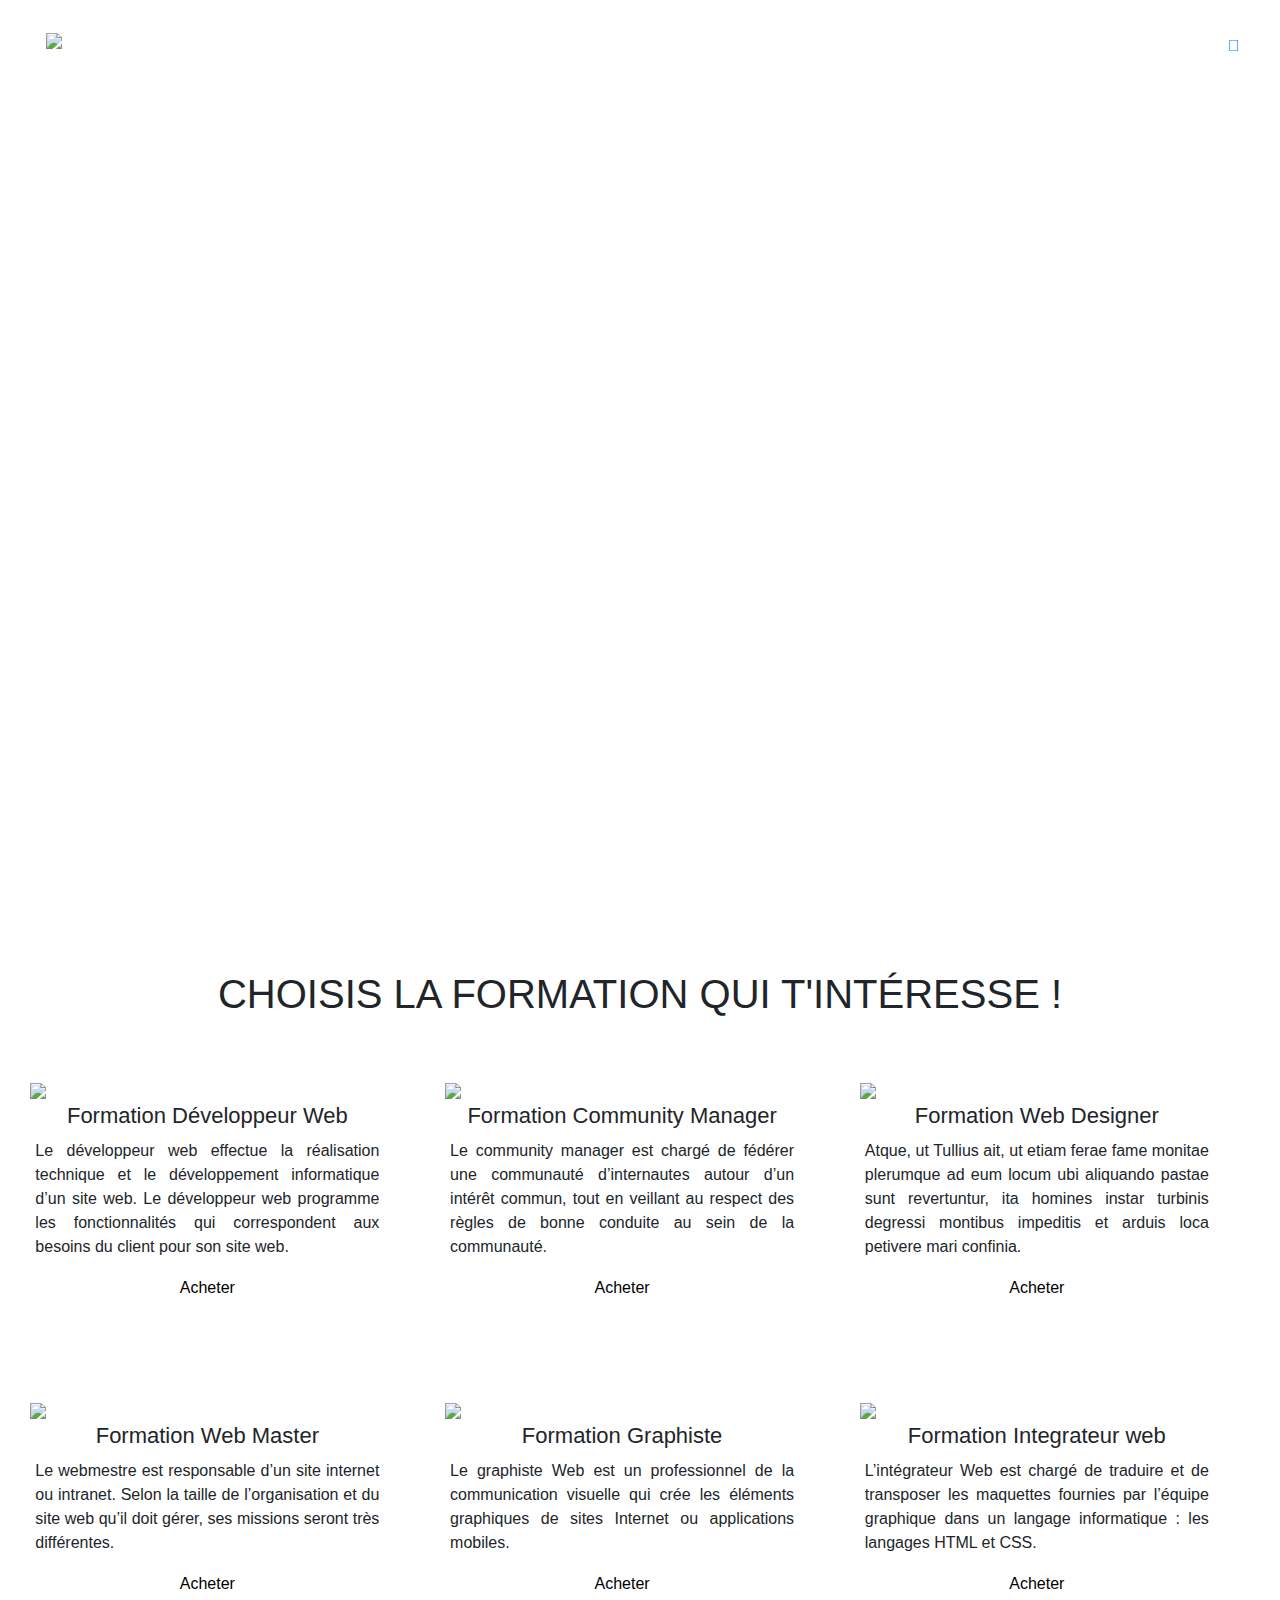
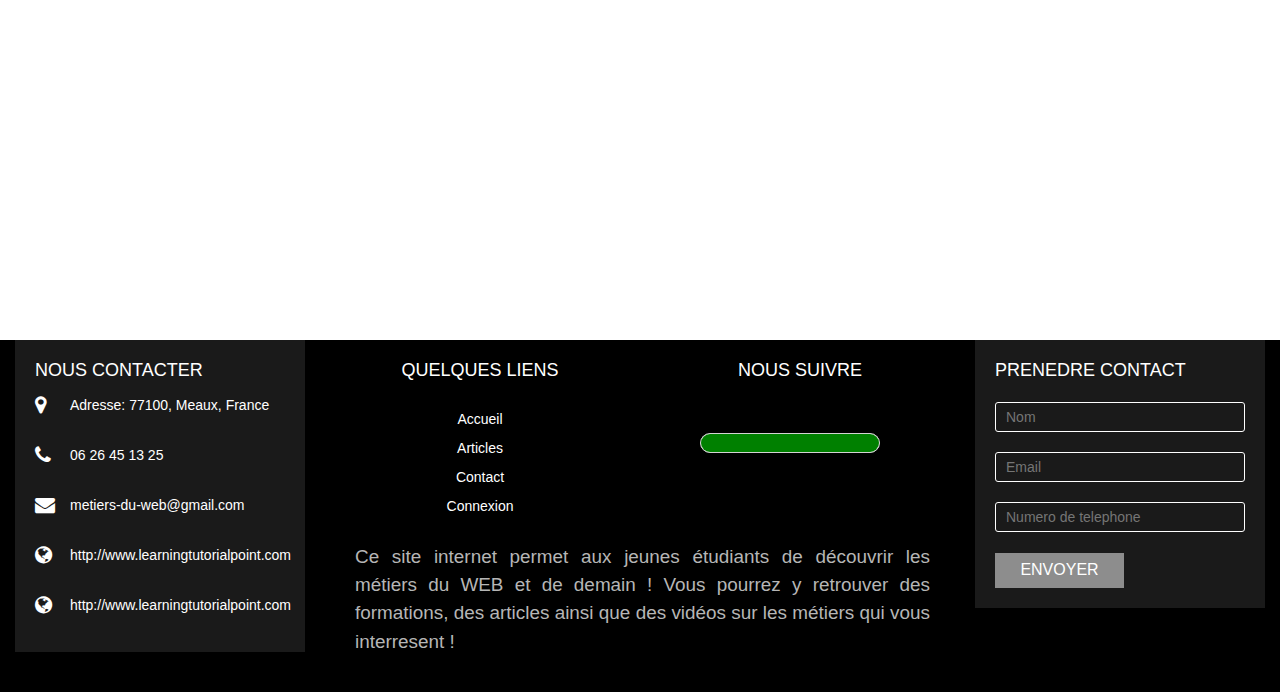
==== index.html @ f85c5492 "first commit" ====
<!DOCTYPE html>
<html lang="fr">
<head>
      <meta charset="UTF-8">
      <meta name="viewport" content="width=device-width, initial-scale=1.0">
      <meta http-equiv="X-UA-Compatible" content="ie=edge">
      <meta name="author" lang="fr" content="Naoufel MAÂZOUZI">
      <title>Les métiers du WEB : découvrez les métiers de demain avec Webeo !</title>
      <meta name="description" content="Bienvenue sur le site qui vous aidera à choisir votre métier du web ! Retrouvez-y formations, articles et vidéos sur les métiers du WEB qui vous intéressent !">
      <meta name="keywords" lang="fr" content="metiers, web, formations, Webeo, developpeur, graphiste, integrateur, designer">
      <link rel="icon" type="image/png" href="img/logo.png">
      <link rel="stylesheet" href="https://stackpath.bootstrapcdn.com/bootstrap/4.3.1/css/bootstrap.min.css" integrity="sha384-ggOyR0iXCbMQv3Xipma34MD+dH/1fQ784/j6cY/iJTQUOhcWr7x9JvoRxT2MZw1T" crossorigin="anonymous">
      <link rel="stylesheet" href="css/style.css">
      <link rel="stylesheet" href="https://maxcdn.bootstrapcdn.com/font-awesome/4.7.0/css/font-awesome.min.css">
      <link rel="stylesheet" href="https://stackpath.bootstrapcdn.com/bootstrap/4.3.1/css/bootstrap.min.css">
      <link rel="stylesheet" href="https://use.fontawesome.com/releases/v5.7.2/css/all.css" integrity="sha384-fnmOCqbTlWIlj8LyTjo7mOUStjsKC4pOpQbqyi7RrhN7udi9RwhKkMHpvLbHG9Sr" crossorigin="anonymous">
      <script src="https://code.jquery.com/jquery-3.3.1.js"></script>
</head>
<body>
      <div class="wrapper">
            <header class="header1">

                  <nav>

                        <div class="icone-menu">
                              <i class="fa fa-bars fa-2x"></i>
                        </div>

                        <div class="logo">
                      
                        	<a href="index.html"><img src="img/logo.png" style="width: 10%;" class="img-responsive"></a>
                        </div>

                        <div class="menu">
                              <ul>
                                    <li><a href="index.html">Accueil</a></li>
                                    <li><a href="page/blog.html">Articles</a></li>
                                    <li><a href="page/contact.html">Contact</a></li>
                                    <li><a href="page/connexion.html">Connexion</a></li>
                                    <a href="page/panier.html" <i class="fas fa-shopping-bag"></i></a>
                              </ul>
                        </div>
                  </nav>
            </header>
      </div>

      <script type="text/javascript">

      // Menu-toggle button

      $(document).ready(function() {
            $(".icone-menu").on("click", function() {
                  $("nav ul").toggleClass("showing");
            });
      });

      // Scrolling Effect

      $(window).on("scroll", function() {
            if($(window).scrollTop()) {
                  $('nav').addClass('black');
            }

            else {
                  $('nav').removeClass('black');
            }
      })
		</script>

<section class="full-page">
      <section class="top">
            <div class="contenu">
                  <h1>Choisis la formation qui t'intéresse !</h1>
            </div>
            <article class="col-4 post">
                  <div class="picture">
                        <img src="img/dev.jpg">
                  </div>
                  <h3>Formation Développeur Web</h3>
                  <p>Le développeur web effectue la réalisation technique et le développement informatique d’un site web. Le développeur web programme les fonctionnalités qui correspondent aux besoins du client pour son site web.</p>
                  <a class="acheter" href="page/panier.html"><center>Acheter</center></a>
            </article>
            <article class="col-4 post">
                  <div class="picture">
                        <img src="img/cm.jpg">
                  </div>
                  <h3>Formation Community Manager</h3>
                  <p>Le community manager est chargé de fédérer une communauté d’internautes autour d’un intérêt commun, tout en veillant au respect des règles de bonne conduite au sein de la communauté.</p>
                  <a href="page/panier.html"><center>Acheter</center></a>
            </article>
            <article class="col-4 post">
                  <div class="picture">
                        <img src="img/design.jpg">
                  </div>
                  <h3>Formation Web Designer</h3>
                  <p>Atque, ut Tullius ait, ut etiam ferae fame monitae plerumque ad eum locum ubi aliquando pastae sunt revertuntur, ita homines instar turbinis degressi montibus impeditis et arduis loca petivere mari confinia.</p>
                  <a class="acheter" href="page/panier.html"><center>Acheter</center></a>
            </article>
            <article class="col-4 post">
                  <div class="picture">
                        <img src="img/Web-Master.jpg">
                  </div>
                  <h3>Formation Web Master</h3>
                  <p>Le webmestre est responsable d’un site internet ou intranet. Selon la taille de l’organisation et du site web qu’il doit gérer, ses missions seront très différentes.</p>
                  <a class="acheter" href="page/panier.html"><center>Acheter</center></a>
            </article>
            <article class="col-4 post">
                  <div class="picture">
                        <img src="img/graphiste.jpg">
                  </div>
                  <h3>Formation Graphiste</h3>
                  <p>Le graphiste Web est un professionnel de la communication visuelle qui crée les éléments graphiques de sites Internet ou applications mobiles.</p>
                  <a href="page/panier.html"><center>Acheter</center></a>
            </article>
            <article class="col-4 post">
                  <div class="picture">
                        <img src="img/integrateur.jpg">
                  </div>
                  <h3>Formation Integrateur web</h3>
                  <p>L’intégrateur Web est chargé de traduire et de transposer les maquettes fournies par l’équipe graphique dans un langage informatique : les langages HTML et CSS.</p>
                  <a href="page/panier.html"><center>Acheter</center></a>
            </article>
      </section>
</section>

<div class="footer-wrapper">
  <div class="top-img"></div>
  <div class="container-fluid">
    

    <div class="footer-mid-part">
      <div class="row">
        <div class="col-lg-3 col-md-6 col-sm-12">
          <div class="footer-section-one">
            <div class="footer-heading"><h2>Nous contacter</h2></div>
 <div class="footer-contact-box">
            <div class="footer-contact-icon"><i class="fa fa-map-marker"></i></div>
            <div class="footer-contact-text">
              <p>Adresse: 77100, Meaux, France</p>
            </div>
            <div class="clr"></div>
          </div>

           <div class="footer-contact-box">
            <div class="footer-contact-icon"><i class="fa fa-phone"></i></div>
            <div class="footer-contact-text">
              <p><a href="tel:+012-3456-789">06 26 45 13 25</a></p>
            </div>
            <div class="clr"></div>
          </div>

           

           <div class="footer-contact-box">
            <div class="footer-contact-icon"><i class="fa fa-envelope"></i></div>
            <div class="footer-contact-text">
              <p><a href="mailto:info@learningtutorialpoingt.com">metiers-du-web@gmail.com</a></p>
            </div>
            <div class="clr"></div>
          </div>

           <div class="footer-contact-box">
            <div class="footer-contact-icon"><i class="fa fa-globe"></i></div>
            <div class="footer-contact-text">
               <p><a href="http://www.learningtutorialpoint.com">http://www.learningtutorialpoint.com</a></p>
            </div>
            <div class="clr"></div>
          </div>

          <div class="footer-contact-box">
            <div class="footer-contact-icon"><i class="fa fa-globe"></i></div>
            <div class="footer-contact-text">
               <p><a href="http://www.learningtutorialpoint.com">http://www.learningtutorialpoint.com</a></p>
            </div>
            <div class="clr"></div>
          </div>


          </div>

        </div>
        <div class="col-lg-3 col-md-6 col-sm-12">
          <div class="footer-section-two">
            <div class="footer-heading"><h2>Quelques liens</h2></div>
            <div class="footer-link">
              <ul>
                <li><a href="index.html">Accueil</a></li>
                <li><a href="page/blog.html">Articles</a></li>
                <li><a href="page/contact.html">Contact</a></li>
                <li><a href="page/connexion.html">Connexion</a></li>
              </ul>
              <p class="pitch">Ce site internet permet aux jeunes étudiants de découvrir les métiers du WEB et de demain ! Vous pourrez y retrouver des formations, des articles ainsi que des vidéos sur les métiers qui vous interresent !</p>
            </div>
          </div>
        </div>
        <div class="col-lg-3 col-md-6 col-sm-12">
          <div class="footer-section-two">
            <div class="footer-heading"><h2>Nous suivre</h2></div>
             <div class="footer-link-icons">
              <a href="https://twitter.com/" class="twitter" target="blank"><i class="fab fa-twitter fa-lg white-text  mr-3 fa-2x"></i></a>
              <a href="https://fr-fr.facebook.com/" class="facebook" target="blank"><i class="fab fa-facebook-f fa-lg white-text mr-3 fa-2x"></i></a>
              <a href="https://www.instagram.com/?hl=fr" class="instagram" target="blank"><i class="fab fa-instagram fa-lg white-text  mr-3 fa-2x"></i></a>
              <a href="https://www.google.fr/" class="google" target="blank"><i class="fab fa-google fa-lg white-text  mr-3 fa-2x"></i></a>
              <a href="https://www.linkedin.com/" class="linkedin" target="blank"><i class="fab fa-linkedin-in fa-lg white-text  mr-3 fa-2x"></i></a>
              <section>
              <div class="loader">
                <a href="page/loader.html"><div class="loader-active"></div></a>
              </div>
    		  </section>
            </div>
          </div>
        </div>
        <div class="col-lg-3 col-md-6 col-sm-12">
          <div class="footer-section-three">
            <div class="footer-heading"><h2>Prenedre contact</h2></div>
             <div class="footer-form">
               <form method="post" action="#">
                 <div class="footer-form-box">
                   <input type="text" class="footer-form-style" placeholder="Nom">
                 </div>
                 <div class="footer-form-box">
                   <input type="text" class="footer-form-style" placeholder="Email">
                 </div>
                 <div class="footer-form-box">
                   <input type="text" class="footer-form-style" placeholder="Numero de telephone">
                 </div>
                 <div class="footer-form-box">
                   <input type="submit" class="footer-form-submit-style" value="ENVOYER" ">
                 </div>
               </form>
             </div>
          </div>
        </div>
      </div>
    </div>
  </div>
</div>


<script src="https://code.jquery.com/jquery-3.3.1.slim.min.js" integrity="sha384-q8i/X+965DzO0rT7abK41JStQIAqVgRVzpbzo5smXKp4YfRvH+8abtTE1Pi6jizo" crossorigin="anonymous"></script>
<script src="https://cdnjs.cloudflare.com/ajax/libs/popper.js/1.14.7/umd/popper.min.js" integrity="sha384-UO2eT0CpHqdSJQ6hJty5KVphtPhzWj9WO1clHTMGa3JDZwrnQq4sF86dIHNDz0W1" crossorigin="anonymous"></script>
<script src="https://stackpath.bootstrapcdn.com/bootstrap/4.3.1/js/bootstrap.min.js" integrity="sha384-JjSmVgyd0p3pXB1rRibZUAYoIIy6OrQ6VrjIEaFf/nJGzIxFDsf4x0xIM+B07jRM" crossorigin="anonymous"></script>


</body>
<script src="https://maxcdn.bootstrapcdn.com/bootstrap/3.3.7/js/bootstrap.min.js" integrity="sha384-Tc5IQib027qvyjSMfHjOMaLkfuWVxZxUPnCJA7l2mCWNIpG9mGCD8wGNIcPD7Txa" crossorigin="anonymous"></script>
</html>
---- css/style.css ----
html,
body {
  margin: 0;
  padding: 0;
  width: 100%;
}

body {
  font-family: "Helvetica Neue", sans-serif;
  font-weight: lighter;
}

img[src="https://cdn.000webhost.com/000webhost/logo/footer-powered-by-000webhost-white2.png"] {
  display: none;
}

.body2 {
  margin: 0;
  padding: 0;
  background-image: linear-gradient(to right bottom, #b83fd5, #8969e9, #5a83ec, #4194e2, #51a0d1);
  background-size: cover;
  background-repeat: no-repeat;
  height: 100%;
  font-family: "Numans", sans-serif;
}

#login .container #login-row #login-column #login-box {
  margin-top: 120px;
  max-width: 300%;
  height: 300%;
  border: 1px solid #9c9c9c;
  background-color: #eaeaea;
}
#login .container #login-row #login-column #login-box #login-form {
  padding: 20px;
}
#login .container #login-row #login-column #login-box #login-form #register-link {
  margin-top: -85px;
}

.header1 {
  width: 100%;
  height: 100vh;
  background: url(../img/metiers5.jpg) no-repeat 50% 50%;
  background-size: cover;
}

.header-developpeur {
  width: 100%;
  height: 100vh;
  background: url(../img/developpeur2.jpg) no-repeat 50% 50%;
  background-size: cover;
}

.header2 {
  width: 100%;
  height: 40vh;
  background-size: cover;
}

.contenu {
  width: 94%;
  margin: 4em auto;
  font-size: 10px;
  line-height: 30px;
  text-align: justify;
}

.logo {
  position: fixed;
  float: left;
  margin: 10px 46px;
}

nav {
  position: fixed;
  width: 100%;
  line-height: 60px;
  z-index: 99999;
}

nav ul {
  line-height: 60px;
  list-style: none;
  background: rgba(0, 0, 0, 0);
  overflow: hidden;
  color: #fff;
  padding: 0;
  text-align: right;
  margin: 0;
  padding-right: 40px;
  transition: 1s;
}

nav.black ul {
  background: #000;
}

nav ul li {
  display: inline-block;
  padding: 16px 40px;
}

nav ul li a {
  text-decoration: none;
  color: #fff;
  font-size: 16px;
}

nav ul li a:hover {
  text-decoration: none;
  color: #fff;
  font-size: 16px;
}

.icone-menu {
  line-height: 60px;
  width: 100%;
  background: #000;
  text-align: right;
  box-sizing: border-box;
  padding: 15px 24px;
  cursor: pointer;
  color: #fff;
  display: none;
}

@media (max-width: 786px) {
  .logo {
    position: fixed;
    top: 0;
    margin-top: 16px;
  }

  nav ul {
    max-height: 0px;
    background: #000;
  }

  nav.black ul {
    background: #000;
  }

  .showing {
    max-height: 34em;
  }

  nav ul li {
    box-sizing: border-box;
    width: 100%;
    padding: 24px;
    text-align: center;
  }

  .icone-menu {
    display: block;
  }
}

.top {
  width: 100%;
  max-width: 1800px;
  height: 1000px;
  display: block;
  margin: 0 auto;
  background: white;
}

section.top article {
  height: 300px;
  float: left;
  border-radius: 4px;
  overflow: hidden;
  transition: 0.4s ease;
}

section.top article:hover {
  background: #f4f5f5;
  box-shadow: 0 1px 5px #000000;
  transition: 0.4s ease;
}

section.top article {
  width: 30%;
  height: 300px;
  margin-top: 20px;
  background: #0000;
  float: left;
}

section.full-page {
  width: 100%;
  height: 100%;
  display: block;
  background: grey;
}

section.full-page2 {
  width: 100%;
  height: 100%;
  display: block;
  background: white;
}

.col-4 {
  width: 30%;
  margin: 0 1.2%;
  display: table;
  border-radius: 2px;
}

div.picture img {
  width: 100%;
}

article.post h3,
article.post p {
  padding: 1px 5px;
  text-align: justify;
}

article.post a {
  text-decoration: none;
  color: black;
}

@media screen and (max-width: 769px) {
  .col-4 {
    width: 94%;
  }
}

article.post h3 {
  font-size: 22px;
  text-align: center;
}

h1 {
  text-align: center;
}

.noir {
  background: black;
}

.contenu-article {
  margin-right: 2%;
  margin-left: 2%;
  text-align: justify;
  font-family: "Lato";
  font-size: 2.8vh;
}

.panier-article {
  position: relative;
  left: 10%;
  padding-top: 10%;
}

.panier-quantite {
  position: relative;
  left: 60%;
  display: inline;
}

.panier-prix {
  position: relative;
  left: 90%;
}

#panier {
  overflow: auto;
  text-align: center;
}
#panier-article {
  float: left;
  padding-left: 7%;
}
#panier-quantite {
  float: right;
  padding-right: 7%;
}
#panier-prix {
  display: inline;
}

#hr-panier {
  border: 0;
  height: 1px;
  background: #333;
  background-image: linear-gradient(to right, #ddd, #333, #ddd);
}

#panier h2 {
  font-size: 180%;
  font-family: "Lato";
  color: #595959;
}

article h1 {
  font-size: 250%;
  font-family: "Lato";
}

#contenu-panier img {
  position: relative;
  padding-left: 4.2%;
}

#contenu-panier p {
  float: right;
  padding-right: 6.5%;
  font-size: 150%;
  font-weight: bold;
}

.plus-minus-input {
  position: relative;
  padding-left: 41.5%;
}

.plus-minus-input .input-group-field {
  text-align: center;
  margin-left: 0.5rem;
  margin-right: 0.5rem;
  padding: 1rem;
}

.plus-minus-input .input-group-field::-webkit-inner-spin-button,
.plus-minus-input .input-group-field ::-webkit-outer-spin-button {
  -webkit-appearance: none;
  appearance: none;
}

.plus-minus-input .input-group-button .circle {
  border-radius: 50%;
  padding: 0.5em 0.8em;
}

.info-moi {
  position: relative;
  padding-top: 10%;
}
.location {
  position: relative;
  padding-top: 5%;
}

.texte-info {
  margin-right: 2%;
  margin-left: 2%;
  padding-top: 4%;
  text-align: justify;
  font-family: "Lato";
  font-size: 2.8vh;
}

.me-contacter {
  padding-top: 6%;
}

div iframe {
  position: relative;
  padding-top: 5%;
}

* {
  margin: 0px;
  padding: 0px;
  box-sizing: border-box;
}
body {
  font-family: "Lato";
}
.clr {
  clear: both;
}
.footer-wrapper {
  width: 100%;
  height: auto;
  min-height: 250px;
  margin: auto;
  background-image: url(footer-bg.jpg);
  background-position: center;
  background-repeat: no-repeat;
  background-attachment: fixed;
  background-size: cover;
  overflow: hidden;
  position: relative;
  padding-top: 0px;
  background: black;
}
.footer-social-icons {
  width: 100%;
  height: auto;
  margin: auto;
  margin-bottom: 40px;
}
.footer-social-icons ul {
  margin: 0px;
  padding: 0px;
  text-align: center;
}
.footer-social-icons ul li {
  display: inline-block;
  margin-right: 2px;
  width: 36px;
  height: 36px;
  text-align: center;
}
.footer-social-icons ul li a {
  color: #fff;
  display: block;
  font-size: 22px;
  text-shadow: 0px 0px 5px rgba(0, 0, 0, 0.75);
}
.footer-social-icons ul li a i {
  line-height: 36px;
}
.footer-social-icons ul li:nth-child(1) {
  background: #3b5998;
}
.footer-social-icons ul li:nth-child(2) {
  background: #1da1f2;
}
.footer-social-icons ul li:nth-child(3) {
  background: #25d366;
}
.footer-social-icons ul li:nth-child(4) {
  background: #c32aa3;
}
.footer-social-icons ul li:nth-child(5) {
  background: #007bb5;
}
.footer-social-icons ul li:nth-child(6) {
  background: #ff0000;
}
.footer-social-icons ul li:nth-child(7) {
  background: #db4437;
}
.footer-social-icons ul li:nth-child(8) {
  background: #00aff0;
}
.footer-social-icons ul li:nth-child(9) {
  background: #09b83e;
}
.footer-social-icons ul li:nth-child(10) {
  background: #bd081c;
}
.footer-mid-part {
  width: 100%;
  height: auto;
  margin: auto;
}
.footer-section-one {
  width: 100%;
  height: auto;
  margin: auto;
  padding: 20px 20px;
  background: rgba(255, 255, 255, 0.1);
}
.footer-section-two {
  width: 100%;
  height: auto;
  margin: auto;
  padding: 20px 20px;
}
.footer-section-three {
  width: 100%;
  height: auto;
  margin: auto;
  padding: 20px 20px;
  background: rgba(255, 255, 255, 0.1);
}
.footer-heading {
  width: 100%;
  height: auto;
  margin: auto;
}
.footer-heading h2 {
  font-size: 18px;
  text-align: left;
  color: #fff;
  text-transform: uppercase;
  margin: 0px;
}
.footer-contact-box {
  width: 100%;
  height: auto;
  margin: auto;
  margin-top: 13px;
}
.footer-contact-icon {
  width: 25px;
  height: 25px;
  float: left;
}
.footer-contact-icon i {
  color: #fff;
  font-size: 20px;
}
.footer-contact-text {
  width: 85%;
  height: auto;
  float: left;
  margin-left: 10px;
}
.footer-contact-text p {
  font-size: 14px;
  text-align: left;
  color: #fff;
  cursor: pointer;
}
.footer-contact-text p a {
  font-size: 14px;
  text-align: left;
  color: #fff;
  text-decoration: none;
}
.footer-contact-text p:hover {
  color: #13c9e1;
}
.footer-contact-box:hover .footer-contact-icon i {
  color: #13c9e1;
}
.footer-contact-box:hover .footer-contact-text p a {
  color: #13c9e1;
}
.footer-link {
  width: 100%;
  height: auto;
  margin: auto;
  margin-top: 20px;
}
.footer-link ul {
  margin: 0px;
  padding: 0px;
}
.footer-link ul li {
  list-style-type: none;
  text-align: center;
  padding-top: 5px;
}
.footer-link ul li a {
  font-size: 14px;
  color: #fff;
  text-decoration: none;
  text-transform: capitalize;
}
.footer-link ul li a:hover {
  color: #13c9e1;
}
.footer-link-icons {
  margin-top: 10%;
  margin-left: 10%;
}

.footer-section-two .footer-heading h2 {
  text-align: center;
}
.footer-form {
  width: 100%;
  height: auto;
  margin: auto;
  margin-top: 20px;
}
.footer-form-box {
  width: 100%;
  height: auto;
  margin: auto;
  margin-top: 20px;
}
.footer-form-style {
  width: 100%;
  height: 40px;
  border-left: none;
  border-top: none;
  border-right: none;
  border-bottom: 1px solid rgba(255, 255, 255, 0.1);
  background: transparent;
  font-size: 14px;
  text-align: left;
  padding: 0px 10px;
  color: #fff;
}
.footer-form-submit-style {
  width: 129px;
  height: 35px;
  font-size: 16px;
  text-align: center;
  color: #fff;
  text-transform: uppercase;
  background: rgba(255, 255, 255, 0.5);
  border: none;
  margin-top: 1px;
}
.footer-form-submit-style:active {
  background: #13c9e1;
}
.footer-bottom {
  width: 100%;
  height: auto;
  margin: auto;
  margin-top: 10px;
  margin-bottom: 10px;
}
.footer-bottom {
  font-size: 14px;
  text-align: center;
  color: #fff;
}
.top-img {
  position: absolute;
  background: url(top-divder.png);
  top: -20px;
  left: 0px;
  width: 100%;
  height: 55px;
}
h1 {
  font-size: 60px;
  text-align: center;
  text-transform: uppercase;
  padding-top: 30px;
}
h1 span {
  color: #f00;
}
/*RESPONSIVE CODE*/
@media only screen and (max-width: 1199px) {
  .footer-wrapper {
    position: relative;
    background-attachment: scroll;
  }
  h1 {
    font-size: 4vw !important;
    padding-top: 10px;
    padding-bottom: 10px;
  }
  .footer-section-one {
    padding: 12px;
  }
  .footer-social-icons ul li {
    margin-bottom: 5px;
  }
}

.twitter {
  width: 220px;
  text-decoration: none;
}

.col-lg-3 col-md-6 col-sm-12 section {
  width: 20%;
  margin: 50 auto;
}

.loader {
  width: 80%;
  height: 20px;
  background: white;
  border-radius: 10px;
  border: 1px solid lightgrey;
  overflow: hidden;
}

.loader-active {
  width: 100%;
  height: 100%;
  background: green;
  animation-name: loader;
  animation-duration: 4s;
  animation-iteration-count: infinite; /*1, 2, more or infinite */
  animation-timing-function: linear; /* ease, ease-in, ease-in-out, linear, cubic-bezier(x1, y1, x2, y2) */
  /*
   animation-delay: 2s;
  */
}

@keyframes loader {
  0% {
    background-color: #1b80cd;
    width: 0%;
  }
  50% {
    background-color: #a23daf;
    width: 50%;
  }
  100% {
    background-color: #ff0000;
    width: 100%;
  }
}

.lds-facebook {
  display: inline-block;
  position: relative;
  width: 64px;
  height: 64px;
}
.lds-facebook div {
  display: inline-block;
  position: absolute;
  left: 6px;
  width: 13px;
  background: #fff;
  animation: lds-facebook 1.2s cubic-bezier(0, 0.5, 0.5, 1) infinite;
}
.lds-facebook div:nth-child(1) {
  left: 6px;
  animation-delay: -0.24s;
}
.lds-facebook div:nth-child(2) {
  left: 26px;
  animation-delay: -0.12s;
}
.lds-facebook div:nth-child(3) {
  left: 45px;
  animation-delay: 0;
}
@keyframes lds-facebook {
  0% {
    top: 6px;
    height: 51px;
  }
  50%,
  100% {
    top: 19px;
    height: 26px;
  }
}

.titre-connexion {
  font-size: 6vw;
  text-align: center;
  margin-bottom: -21px;
  display: block;
}

.titre-connexion span {
  font-size: 2vw;
  text-align: center;
  display: block;
  margin-bottom: 25px;
}
.login {
  width: 20%;
  text-align: center;
  background: #fff;
  height: 300px;
  padding: 10px;
  margin: 50px auto;
}

.login2 {
  width: 20%;
  text-align: center;
  background: #fff;
  height: 350px;
  padding: 10px;
  margin: 50px auto;
}

.div-utilisateur {
  color: #888888;
  text-align: left;
  font-size: 19px;
  margin-top: 15px;
}
.giris {
  width: 100%;
  height: 40px;
  margin-top: 10px;
  border: none;
  background: #e5e5e5;
  outline: none;
  padding: 0 10px;
}
.butonlogin {
  width: 100%;
  margin-top: 10px;
  height: 40px;
  font-weight: bold;
  background: #2196f3;
  border: none;
  color: #fff;
  transition: all 250ms;
}
.butonlogin:hover {
  background: #1e88e5;
}

.pas-encore-inscrit {
  position: relative;
  padding-top: 10px;
}

.section-connexion {
  height: 90vh;
}

.hr-connexion {
  border: 1px solid #ccc;
}

/* FORMULAIRE DE CONTACT*/

.formulaire {
  margin-top: 1%;
  margin-left: 5%;
  width: 50%;
}

input[type="text"] {
  border-radius: 3px;
  border: 0.3px solid;
  height: 30px;
}

#nom1 {
  position: relative;
  margin-left: 10%;
  padding-top: 10%;
}

#prenom1 {
  position: relative;
  margin-left: 10%;
}

#email1 {
  position: relative;
  margin-left: 10%;
}

#telephone1 {
  position: relative;
  margin-left: 10%;
}

.textarea {
  margin-left: 55%;
  margin-top: -12.7%;
  width: 30%;
}

.hr-contact {
  border-left: 1px solid black;
  height: 205px;
  position: absolute;
  left: 50.8%;
  top: 228%;
}

.pitch {
  color: #b6b6b6;
  font-size: 2.1vh;
  position: relative;
  padding-top: 10%;
  width: 230%;
  text-align: justify;
}

.bouton-paiement a {
  position: relative;
  margin-top: -10%;
  margin-left: 72%;
  width: 25%;
}

.btn-success {
  position: relative;
  margin-left: 40%;
  margin-top: 3%;
  margin-bottom: 10%;
}

.infos {
  position: relative;
  margin-top: -21%;
}
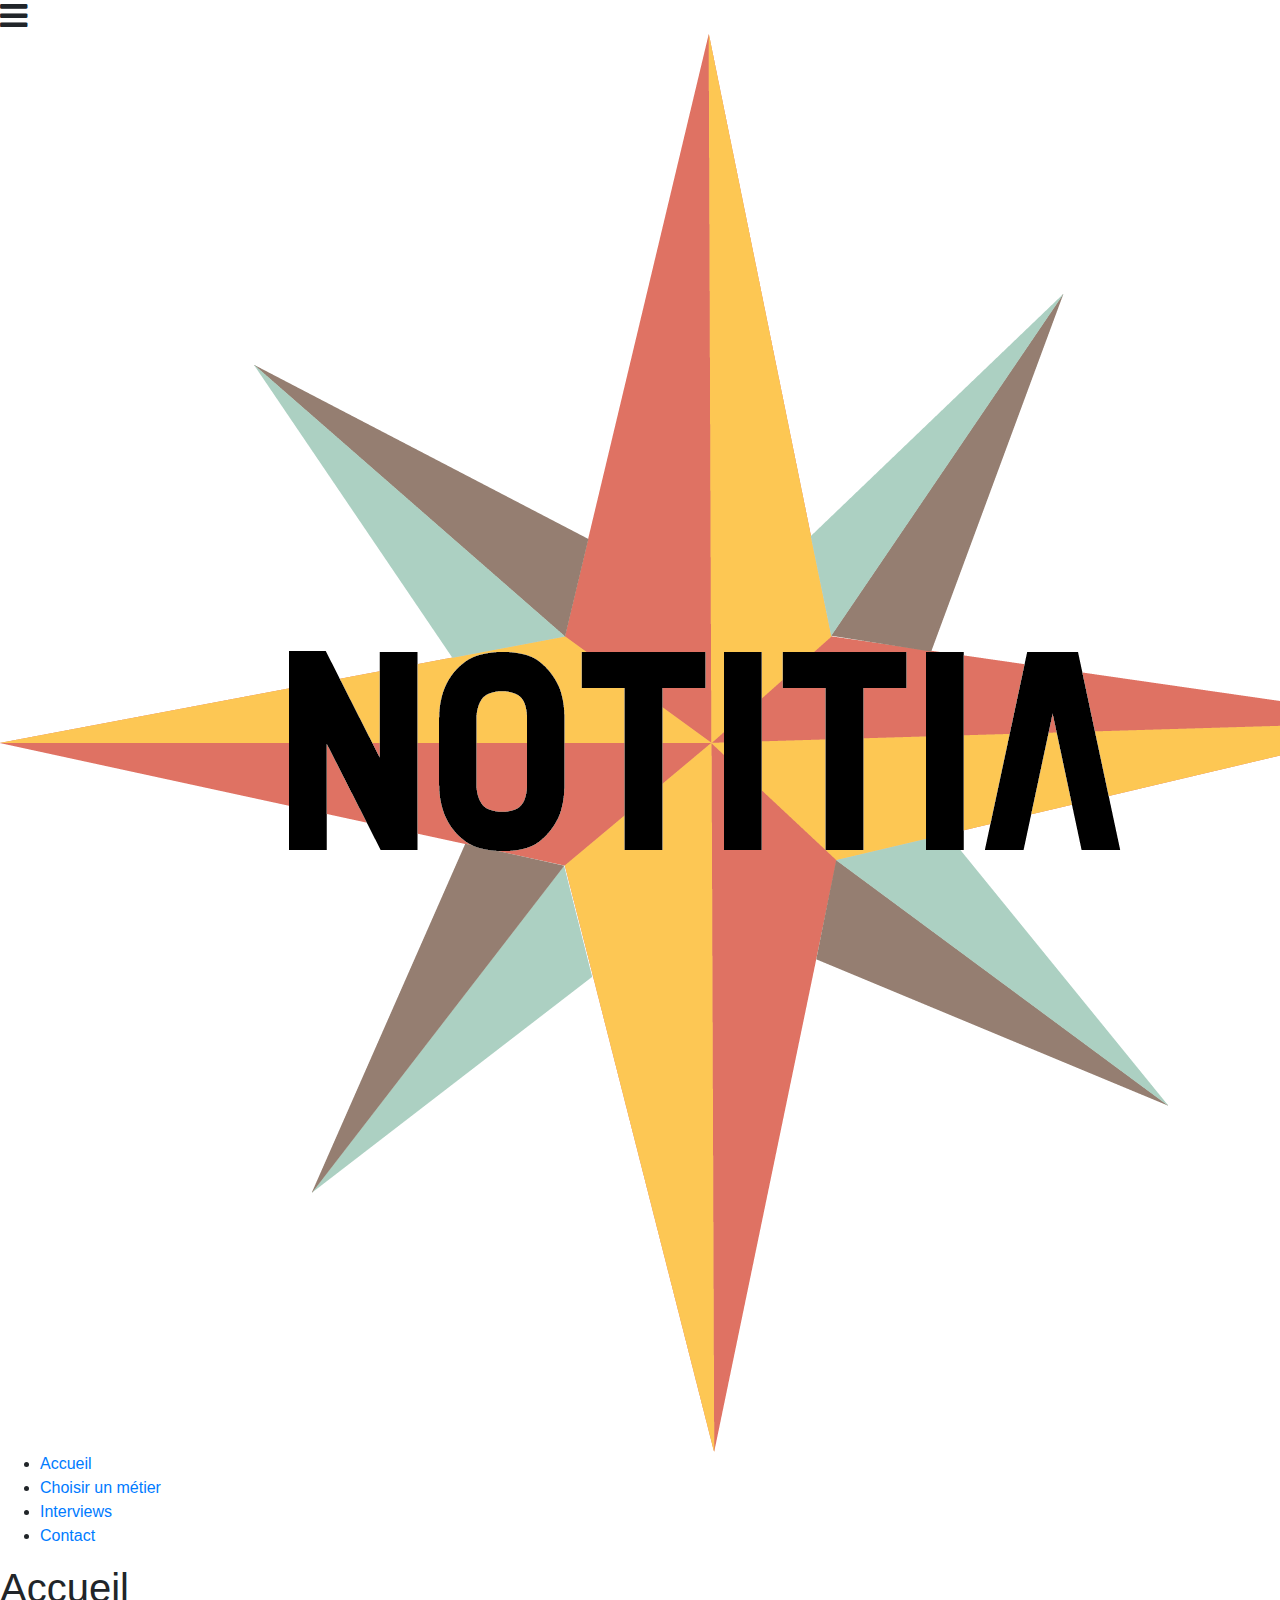
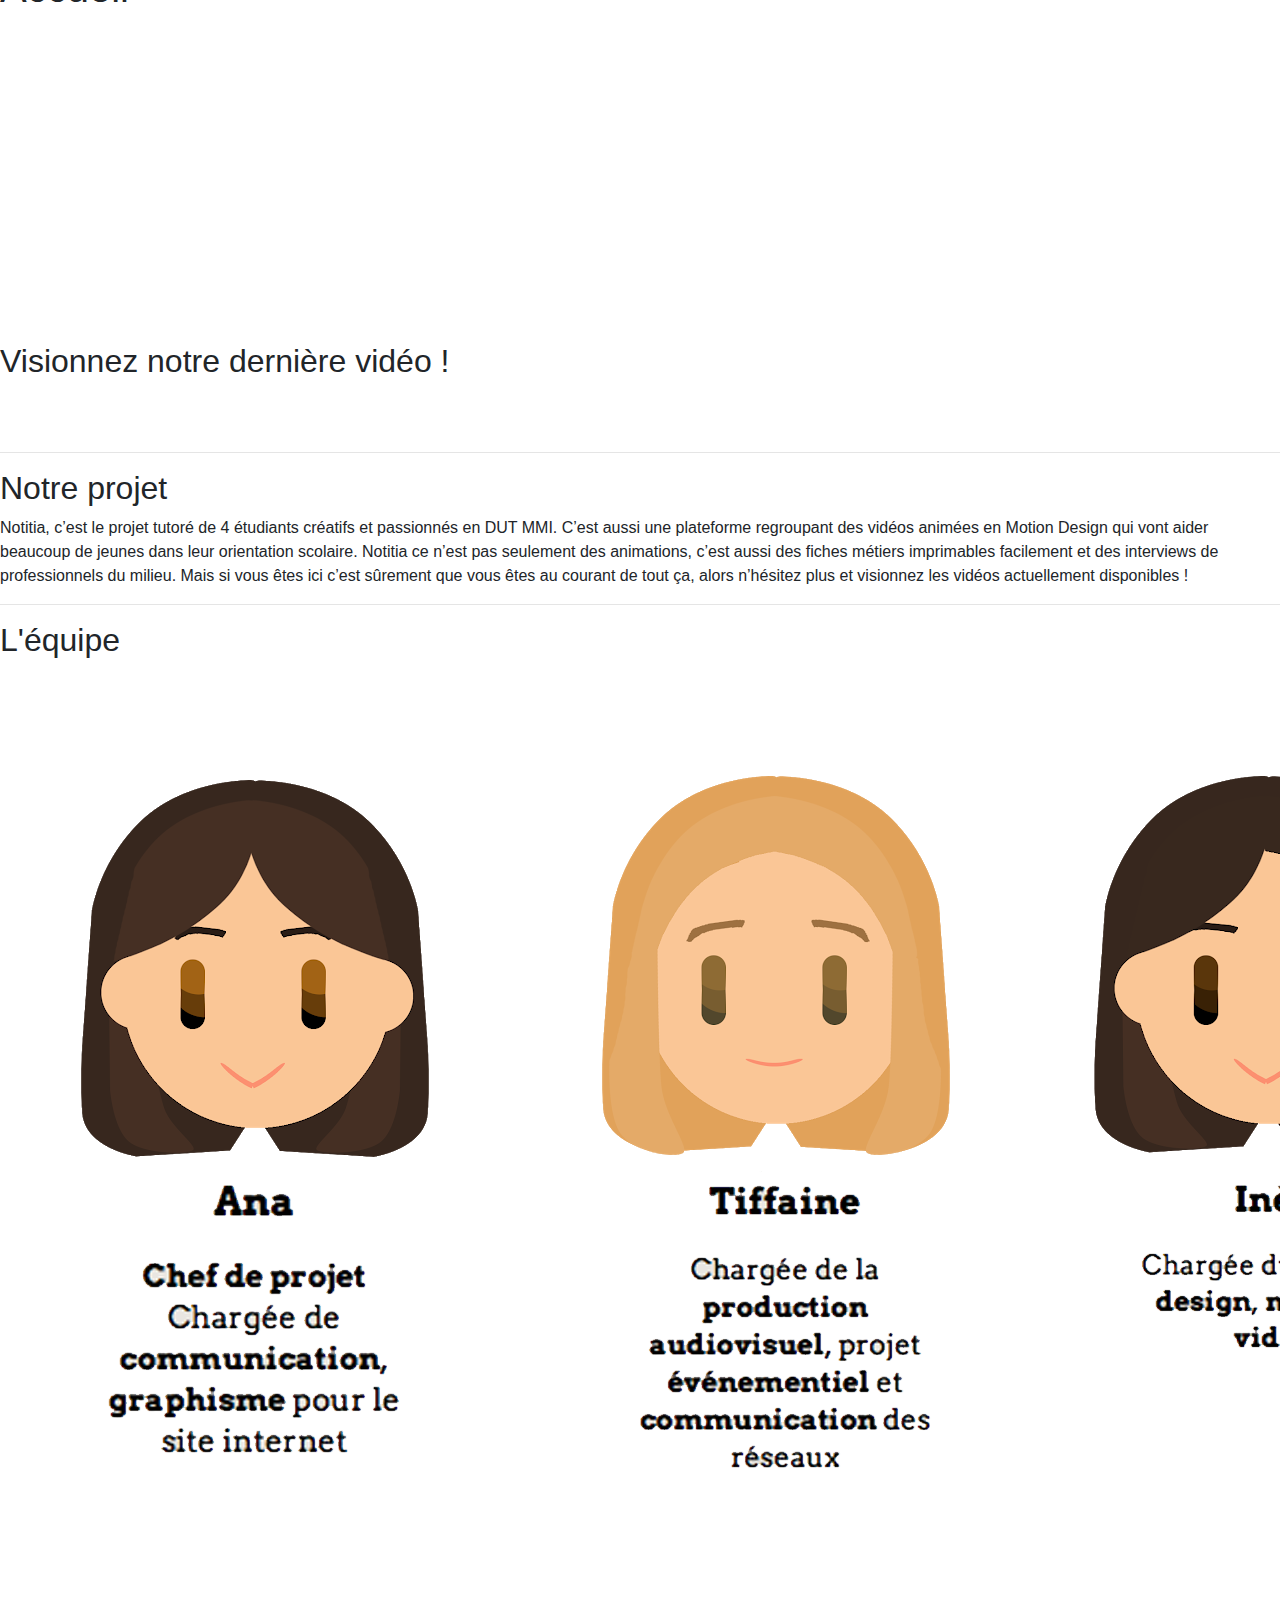
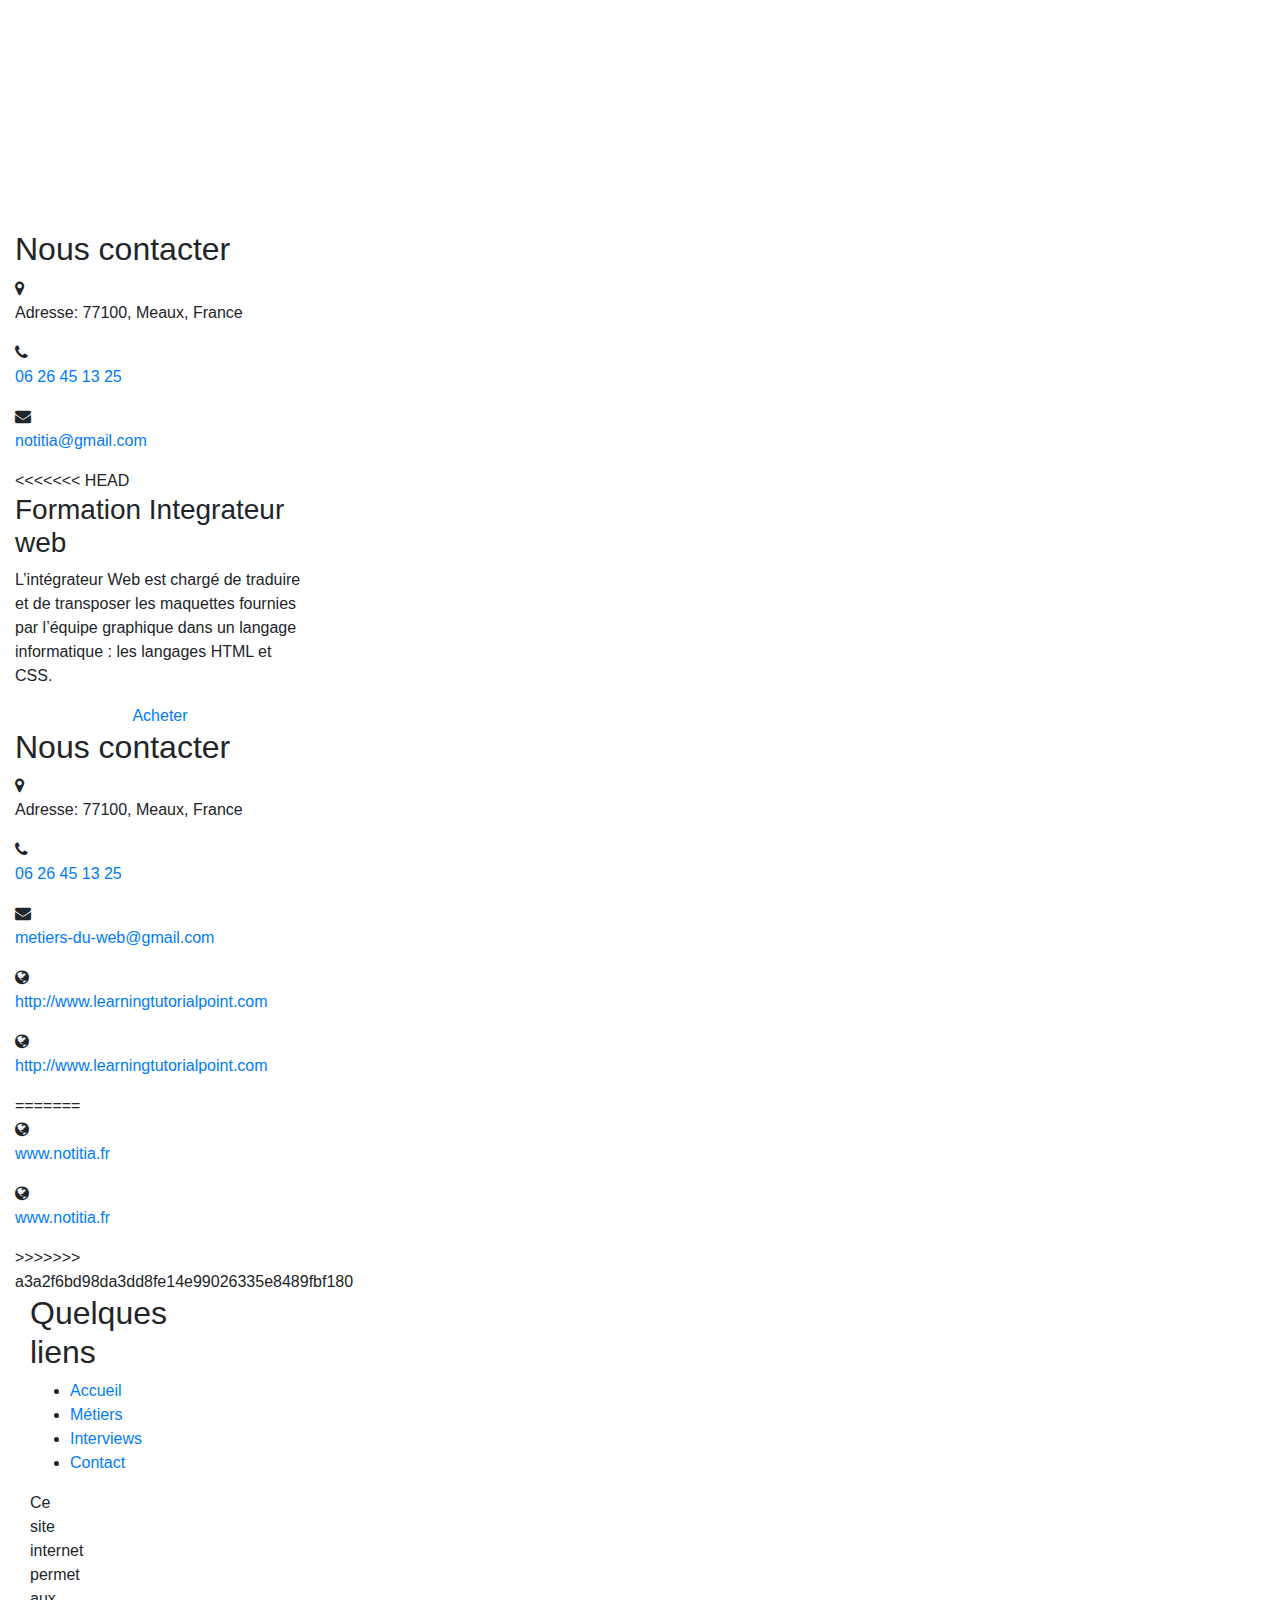
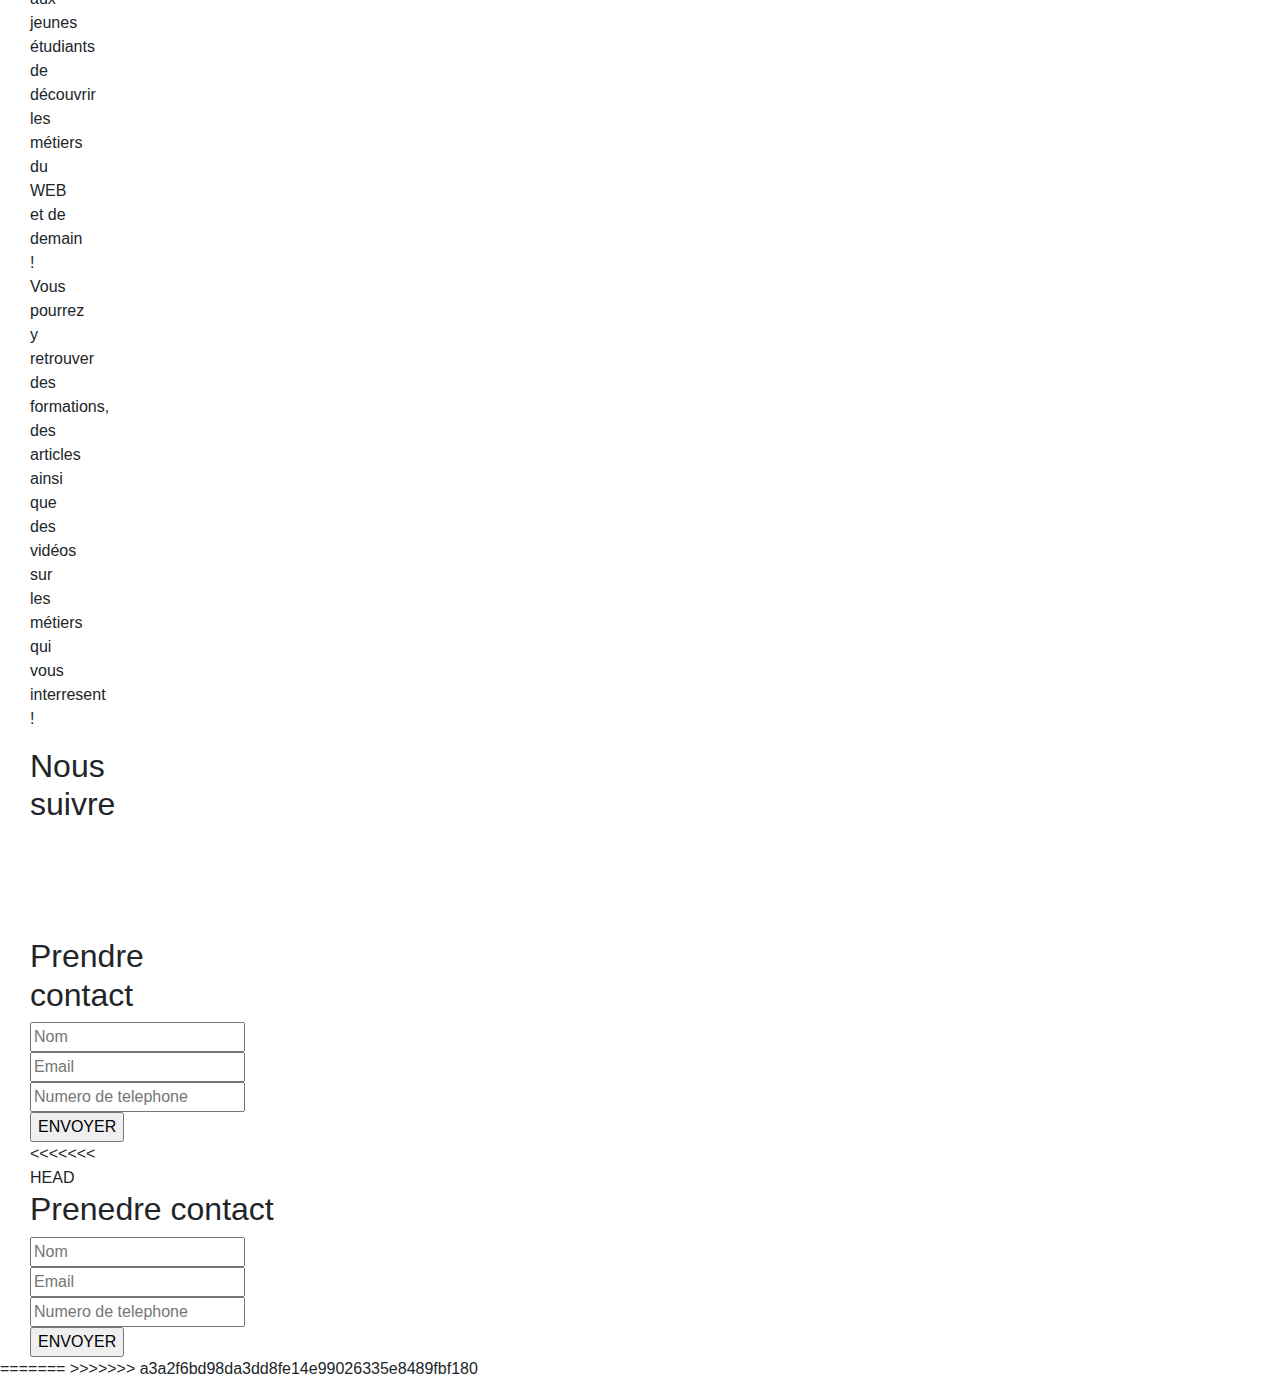
==== commit 2d773332: "first commit" ====
--- a/index.html
+++ b/index.html
@@ -5,117 +5,108 @@
       <meta name="viewport" content="width=device-width, initial-scale=1.0">
       <meta http-equiv="X-UA-Compatible" content="ie=edge">
       <meta name="author" lang="fr" content="Naoufel MAÂZOUZI">
-      <title>Les métiers du WEB : découvrez les métiers de demain avec Webeo !</title>
+      <title>Notitia : L’avenir appartient à ceux qui s’informent tôt ! </title>
       <meta name="description" content="Bienvenue sur le site qui vous aidera à choisir votre métier du web ! Retrouvez-y formations, articles et vidéos sur les métiers du WEB qui vous intéressent !">
       <meta name="keywords" lang="fr" content="metiers, web, formations, Webeo, developpeur, graphiste, integrateur, designer">
-      <link rel="icon" type="image/png" href="img/logo.png">
+      <link href="https://unpkg.com/aos@2.3.1/dist/aos.css" rel="stylesheet">
+      <script src="https://unpkg.com/aos@2.3.1/dist/aos.js"></script>
+      <link rel="icon" type="image/png" href="img/logo_notitia.png">
       <link rel="stylesheet" href="https://stackpath.bootstrapcdn.com/bootstrap/4.3.1/css/bootstrap.min.css" integrity="sha384-ggOyR0iXCbMQv3Xipma34MD+dH/1fQ784/j6cY/iJTQUOhcWr7x9JvoRxT2MZw1T" crossorigin="anonymous">
       <link rel="stylesheet" href="css/style.css">
       <link rel="stylesheet" href="https://maxcdn.bootstrapcdn.com/font-awesome/4.7.0/css/font-awesome.min.css">
       <link rel="stylesheet" href="https://stackpath.bootstrapcdn.com/bootstrap/4.3.1/css/bootstrap.min.css">
       <link rel="stylesheet" href="https://use.fontawesome.com/releases/v5.7.2/css/all.css" integrity="sha384-fnmOCqbTlWIlj8LyTjo7mOUStjsKC4pOpQbqyi7RrhN7udi9RwhKkMHpvLbHG9Sr" crossorigin="anonymous">
+      <link href="https://fonts.googleapis.com/css?family=Josefin+Sans|Raleway|Roboto+Slab&display=swap" rel="stylesheet">
       <script src="https://code.jquery.com/jquery-3.3.1.js"></script>
 </head>
-<body>
-      <div class="wrapper">
-            <header class="header1">
-
-                  <nav>
-
-                        <div class="icone-menu">
-                              <i class="fa fa-bars fa-2x"></i>
-                        </div>
-
-                        <div class="logo">
-                      
-                        	<a href="index.html"><img src="img/logo.png" style="width: 10%;" class="img-responsive"></a>
-                        </div>
-
-                        <div class="menu">
-                              <ul>
-                                    <li><a href="index.html">Accueil</a></li>
-                                    <li><a href="page/blog.html">Articles</a></li>
-                                    <li><a href="page/contact.html">Contact</a></li>
-                                    <li><a href="page/connexion.html">Connexion</a></li>
-                                    <a href="page/panier.html" <i class="fas fa-shopping-bag"></i></a>
-                              </ul>
-                        </div>
-                  </nav>
-            </header>
-      </div>
-
-      <script type="text/javascript">
-
-      // Menu-toggle button
-
-      $(document).ready(function() {
-            $(".icone-menu").on("click", function() {
-                  $("nav ul").toggleClass("showing");
-            });
-      });
-
-      // Scrolling Effect
-
-      $(window).on("scroll", function() {
-            if($(window).scrollTop()) {
-                  $('nav').addClass('black');
-            }
-
-            else {
-                  $('nav').removeClass('black');
-            }
-      })
-		</script>
-
-<section class="full-page">
-      <section class="top">
-            <div class="contenu">
-                  <h1>Choisis la formation qui t'intéresse !</h1>
-            </div>
-            <article class="col-4 post">
-                  <div class="picture">
-                        <img src="img/dev.jpg">
-                  </div>
-                  <h3>Formation Développeur Web</h3>
-                  <p>Le développeur web effectue la réalisation technique et le développement informatique d’un site web. Le développeur web programme les fonctionnalités qui correspondent aux besoins du client pour son site web.</p>
-                  <a class="acheter" href="page/panier.html"><center>Acheter</center></a>
-            </article>
-            <article class="col-4 post">
-                  <div class="picture">
-                        <img src="img/cm.jpg">
-                  </div>
-                  <h3>Formation Community Manager</h3>
-                  <p>Le community manager est chargé de fédérer une communauté d’internautes autour d’un intérêt commun, tout en veillant au respect des règles de bonne conduite au sein de la communauté.</p>
-                  <a href="page/panier.html"><center>Acheter</center></a>
-            </article>
-            <article class="col-4 post">
-                  <div class="picture">
-                        <img src="img/design.jpg">
-                  </div>
-                  <h3>Formation Web Designer</h3>
-                  <p>Atque, ut Tullius ait, ut etiam ferae fame monitae plerumque ad eum locum ubi aliquando pastae sunt revertuntur, ita homines instar turbinis degressi montibus impeditis et arduis loca petivere mari confinia.</p>
-                  <a class="acheter" href="page/panier.html"><center>Acheter</center></a>
-            </article>
-            <article class="col-4 post">
-                  <div class="picture">
-                        <img src="img/Web-Master.jpg">
-                  </div>
-                  <h3>Formation Web Master</h3>
-                  <p>Le webmestre est responsable d’un site internet ou intranet. Selon la taille de l’organisation et du site web qu’il doit gérer, ses missions seront très différentes.</p>
-                  <a class="acheter" href="page/panier.html"><center>Acheter</center></a>
-            </article>
-            <article class="col-4 post">
-                  <div class="picture">
-                        <img src="img/graphiste.jpg">
-                  </div>
-                  <h3>Formation Graphiste</h3>
-                  <p>Le graphiste Web est un professionnel de la communication visuelle qui crée les éléments graphiques de sites Internet ou applications mobiles.</p>
-                  <a href="page/panier.html"><center>Acheter</center></a>
-            </article>
-            <article class="col-4 post">
-                  <div class="picture">
-                        <img src="img/integrateur.jpg">
-                  </div>
+
+
+<body class="body">
+  <header class="header1">
+    <nav>
+      <div class="icone-menu">
+        <i class="fa fa-bars fa-2x"></i>
+      </div>
+      <div class="logo">
+        <a href="index.html"><img src="img/logo_notitia.png" class="img-responsive"></a>
+      </div>
+      <div class="menu">
+        <ul>
+          <li><a href="index.html">Accueil</a></li>
+          <li><a href="page/blog.html">Choisir un métier</a></li>
+          <li><a href="page/contact.html">Interviews</a></li>
+          <li><a href="page/contact-essai.html">Contact</a></li>
+        </ul>
+      </div>
+    </nav>
+    <div>
+      <h1 id="h1-center">Accueil</h1>
+    </div>
+    <div class="video-container">
+      <center><iframe width="560" height="315" src="https://www.youtube.com/embed/--oTQCysVTs" frameborder="0" allow="accelerometer; autoplay; encrypted-media; gyroscope; picture-in-picture" allowfullscreen></iframe></center>
+    </div>
+    <div>
+      <h2 id="h2-center-video">Visionnez notre dernière vidéo !</h2>
+    </div>
+  </header>
+
+      
+
+  <section class="full-page">
+    <br><br>
+    <div class="content">
+      <hr class="shine"> <!--data-aos="fade-up-right"-->
+      <h2 class="h2-center-accueil">Notre projet</h2>
+    </div>
+    <div class="content2" > <!--data-aos="fade-up-right"-->
+      <p class="texte-info">
+        Notitia, c’est le projet tutoré de 4 étudiants créatifs et passionnés en DUT MMI. C’est aussi une plateforme regroupant des vidéos animées en Motion Design qui vont aider beaucoup de jeunes dans leur orientation scolaire. Notitia ce n’est pas seulement des animations, c’est aussi des fiches métiers imprimables facilement et des interviews de professionnels du milieu. Mais si vous êtes ici c’est sûrement que vous êtes au courant de tout ça, alors n’hésitez plus et visionnez les vidéos actuellement disponibles ! 
+      </p>
+    </div>
+    <hr class="shine">
+    <div id="equipe"> <!--data-aos="fade-up-left"-->
+      <h2 class="h2-center">L'équipe</h2>
+      <center><img src="img/personnages1.png" id="image-equipe"></center>
+    </div>
+
+
+    <!--******************** footer ********************-->
+    <div class="footer-wrapper">
+      <div class="top-img"></div>
+      <div class="container-fluid">
+        <div class="footer-mid-part">
+          <div class="row">
+            <div class="col-lg-3 col-md-6 col-sm-12">
+              <div class="footer-section-one">
+                <div class="footer-heading">
+                  <h2>Nous contacter</h2>
+                </div>
+                <div class="footer-contact-box">
+                  <div class="footer-contact-icon">
+                    <i class="fa fa-map-marker"></i>
+                  </div>
+                  <div class="footer-contact-text">
+                    <p>Adresse: 77100, Meaux, France</p>
+                  </div>
+                  <div class="clr"></div>
+                </div>
+                <div class="footer-contact-box">
+                  <div class="footer-contact-icon">
+                    <i class="fa fa-phone"></i>
+                  </div>
+                  <div class="footer-contact-text">
+                    <p><a href="tel:+012-3456-789">06 26 45 13 25</a></p>
+                  </div>
+                  <div class="clr"></div>
+                </div>
+                <div class="footer-contact-box">
+                  <div class="footer-contact-icon">
+                    <i class="fa fa-envelope"></i>
+                  </div>
+                  <div class="footer-contact-text">
+                    <p><a href="mailto:info@learningtutorialpoingt.com">notitia@gmail.com</a></p>
+                  </div>
+<<<<<<< HEAD
                   <h3>Formation Integrateur web</h3>
                   <p>L’intégrateur Web est chargé de traduire et de transposer les maquettes fournies par l’équipe graphique dans un langage informatique : les langages HTML et CSS.</p>
                   <a href="page/panier.html"><center>Acheter</center></a>
@@ -171,41 +162,85 @@
             <div class="footer-contact-icon"><i class="fa fa-globe"></i></div>
             <div class="footer-contact-text">
                <p><a href="http://www.learningtutorialpoint.com">http://www.learningtutorialpoint.com</a></p>
-            </div>
-            <div class="clr"></div>
-          </div>
-
-
-          </div>
-
-        </div>
-        <div class="col-lg-3 col-md-6 col-sm-12">
-          <div class="footer-section-two">
-            <div class="footer-heading"><h2>Quelques liens</h2></div>
-            <div class="footer-link">
-              <ul>
-                <li><a href="index.html">Accueil</a></li>
-                <li><a href="page/blog.html">Articles</a></li>
-                <li><a href="page/contact.html">Contact</a></li>
-                <li><a href="page/connexion.html">Connexion</a></li>
-              </ul>
-              <p class="pitch">Ce site internet permet aux jeunes étudiants de découvrir les métiers du WEB et de demain ! Vous pourrez y retrouver des formations, des articles ainsi que des vidéos sur les métiers qui vous interresent !</p>
-            </div>
-          </div>
-        </div>
-        <div class="col-lg-3 col-md-6 col-sm-12">
-          <div class="footer-section-two">
-            <div class="footer-heading"><h2>Nous suivre</h2></div>
-             <div class="footer-link-icons">
-              <a href="https://twitter.com/" class="twitter" target="blank"><i class="fab fa-twitter fa-lg white-text  mr-3 fa-2x"></i></a>
-              <a href="https://fr-fr.facebook.com/" class="facebook" target="blank"><i class="fab fa-facebook-f fa-lg white-text mr-3 fa-2x"></i></a>
-              <a href="https://www.instagram.com/?hl=fr" class="instagram" target="blank"><i class="fab fa-instagram fa-lg white-text  mr-3 fa-2x"></i></a>
-              <a href="https://www.google.fr/" class="google" target="blank"><i class="fab fa-google fa-lg white-text  mr-3 fa-2x"></i></a>
-              <a href="https://www.linkedin.com/" class="linkedin" target="blank"><i class="fab fa-linkedin-in fa-lg white-text  mr-3 fa-2x"></i></a>
-              <section>
-              <div class="loader">
-                <a href="page/loader.html"><div class="loader-active"></div></a>
-              </div>
+=======
+                  <div class="clr"></div>
+                </div>
+                <div class="footer-contact-box">
+                  <div class="footer-contact-icon">
+                    <i class="fa fa-globe"></i>
+                  </div>
+                  <div class="footer-contact-text">
+                     <p><a href="http://www.learningtutorialpoint.com">www.notitia.fr</a></p>
+                  </div>
+                  <div class="clr"></div>
+                </div>
+                <div class="footer-contact-box">
+                  <div class="footer-contact-icon">
+                    <i class="fa fa-globe"></i>
+                  </div>
+                  <div class="footer-contact-text">
+                     <p><a href="http://www.learningtutorialpoint.com">www.notitia.fr</a></p>
+                  </div>
+                  <div class="clr"></div>
+                </div>
+              </div>
+>>>>>>> a3a2f6bd98da3dd8fe14e99026335e8489fbf180
+            </div>
+            <div class="col-lg-3 col-md-6 col-sm-12">
+              <div class="footer-section-two">
+                <div class="footer-heading">
+                  <h2>Quelques liens</h2>
+                </div>
+                <div class="footer-link">
+                  <ul>
+                    <li><a href="index.html">Accueil</a></li>
+                    <li><a href="page/blog.html">Métiers</a></li>
+                    <li><a href="page/contact.html">Interviews</a></li>
+                    <li><a href="page/connexion.html">Contact</a></li>
+                  </ul>
+                  <p class="pitch">Ce site internet permet aux jeunes étudiants de découvrir les métiers du WEB et de demain ! Vous pourrez y retrouver des formations, des articles ainsi que des vidéos sur les métiers qui vous interresent !</p>
+                </div>
+              </div>
+          </div>
+          <div class="col-lg-3 col-md-6 col-sm-12">
+            <div class="footer-section-two">
+              <div class="footer-heading">
+                <h2>Nous suivre</h2>
+              </div>
+              <div class="footer-link-icons">
+                <a href="https://twitter.com/" class="twitter" target="blank"><i class="fab fa-twitter fa-lg white-text  mr-3 fa-2x"></i></a>
+                <a href="https://fr-fr.facebook.com/" class="facebook" target="blank"><i class="fab fa-facebook-f fa-lg white-text mr-3 fa-2x"></i></a>
+                <a href="https://www.instagram.com/?hl=fr" class="instagram" target="blank"><i class="fab fa-instagram fa-lg white-text  mr-3 fa-2x"></i></a>
+                <a href="https://www.google.fr/" class="google" target="blank"><i class="fab fa-google fa-lg white-text  mr-3 fa-2x"></i></a>
+                <a href="https://www.linkedin.com/" class="linkedin" target="blank"><i class="fab fa-linkedin-in fa-lg white-text  mr-3 fa-2x"></i></a>
+                <section>
+                </section>
+              </div>
+            </div>
+          </div>
+          <div class="col-lg-3 col-md-6 col-sm-12">
+            <div class="footer-section-three">
+              <div class="footer-heading">
+                <h2>Prendre contact</h2>
+              </div>
+              <div class="footer-form">
+                <form method="post" action="#">
+                  <div class="footer-form-box">
+                    <input type="text" class="footer-form-style" placeholder="Nom">
+                  </div>
+                  <div class="footer-form-box">
+                    <input type="text" class="footer-form-style" placeholder="Email">
+                  </div>
+                  <div class="footer-form-box">
+                    <input type="text" class="footer-form-style" placeholder="Numero de telephone">
+                  </div>
+                  <div class="footer-form-box">
+                    <input type="submit" class="footer-form-submit-style" value="ENVOYER" ">
+                  </div>
+                 </form>
+               </div>
+              </div>
+<<<<<<< HEAD
     		  </section>
             </div>
           </div>
@@ -235,12 +270,24 @@
     </div>
   </div>
 </div>
+=======
+            </div>
+          </div>
+        </div>
+      </div>
+    </div>
+  </section>
+
+
+>>>>>>> a3a2f6bd98da3dd8fe14e99026335e8489fbf180
 
 
 <script src="https://code.jquery.com/jquery-3.3.1.slim.min.js" integrity="sha384-q8i/X+965DzO0rT7abK41JStQIAqVgRVzpbzo5smXKp4YfRvH+8abtTE1Pi6jizo" crossorigin="anonymous"></script>
 <script src="https://cdnjs.cloudflare.com/ajax/libs/popper.js/1.14.7/umd/popper.min.js" integrity="sha384-UO2eT0CpHqdSJQ6hJty5KVphtPhzWj9WO1clHTMGa3JDZwrnQq4sF86dIHNDz0W1" crossorigin="anonymous"></script>
 <script src="https://stackpath.bootstrapcdn.com/bootstrap/4.3.1/js/bootstrap.min.js" integrity="sha384-JjSmVgyd0p3pXB1rRibZUAYoIIy6OrQ6VrjIEaFf/nJGzIxFDsf4x0xIM+B07jRM" crossorigin="anonymous"></script>
 
+<script type="text/javascript" src="js/script.js"></script>
+
 
 </body>
 <script src="https://maxcdn.bootstrapcdn.com/bootstrap/3.3.7/js/bootstrap.min.js" integrity="sha384-Tc5IQib027qvyjSMfHjOMaLkfuWVxZxUPnCJA7l2mCWNIpG9mGCD8wGNIcPD7Txa" crossorigin="anonymous"></script>
--- a/css/style.css
+++ b/css/style.css
@@ -10,18 +10,37 @@
   font-weight: lighter;
 }
 
+<<<<<<< HEAD
 img[src="https://cdn.000webhost.com/000webhost/logo/footer-powered-by-000webhost-white2.png"] {
   display: none;
+=======
+.body {
+  background-color: #ffffff;
+>>>>>>> a3a2f6bd98da3dd8fe14e99026335e8489fbf180
 }
 
 .body2 {
-  margin: 0;
-  padding: 0;
-  background-image: linear-gradient(to right bottom, #b83fd5, #8969e9, #5a83ec, #4194e2, #51a0d1);
-  background-size: cover;
+  background-size: 100%;
   background-repeat: no-repeat;
+<<<<<<< HEAD
   height: 100%;
   font-family: "Numans", sans-serif;
+=======
+}
+
+.body2:before {
+  content: "";
+  position: fixed;
+  top: 0;
+  bottom: 0;
+  width: 100%;
+  z-index: -1;
+  background-color: #e8e8e8;
+}
+
+img[src="https://cdn.000webhost.com/000webhost/logo/footer-powered-by-000webhost-white2.png"] {
+  display: none;
+>>>>>>> a3a2f6bd98da3dd8fe14e99026335e8489fbf180
 }
 
 #login .container #login-row #login-column #login-box {
@@ -40,8 +59,12 @@
 
 .header1 {
   width: 100%;
+<<<<<<< HEAD
   height: 100vh;
   background: url(../img/metiers5.jpg) no-repeat 50% 50%;
+=======
+  height: 50.5%;
+>>>>>>> a3a2f6bd98da3dd8fe14e99026335e8489fbf180
   background-size: cover;
 }
 
@@ -55,11 +78,24 @@
 .header2 {
   width: 100%;
   height: 40vh;
+<<<<<<< HEAD
   background-size: cover;
+=======
+  background-color: black;
+  background-size: cover;
+}
+
+.img-responsive {
+  position: sticky;
+  width: 40%;
+  height: 50%;
+  cursor: pointer;
+>>>>>>> a3a2f6bd98da3dd8fe14e99026335e8489fbf180
 }
 
 .contenu {
   width: 94%;
+<<<<<<< HEAD
   margin: 4em auto;
   font-size: 10px;
   line-height: 30px;
@@ -81,6 +117,199 @@
 
 nav ul {
   line-height: 60px;
+=======
+  padding-top: 2%;
+  font-size: 10px;
+  line-height: 30px;
+}
+
+.h2-center {
+  text-align: center;
+  font-size: 45px;
+  padding-top: 5%;
+  font-family: Ubuntu;
+  font-weight: bold;
+}
+
+#h2-center-video {
+  text-align: center;
+  font-size: 45px;
+  /*margin-bottom: 50%;*/
+  font-family: Ubuntu;
+  font-weight: bold;
+}
+
+#h2-interview {
+  text-align: center;
+  font-size: 45px;
+  padding-bottom: 10%;
+  font-family: Ubuntu;
+  font-weight: bold;
+}
+
+#h2-center-metiers {
+  text-align: center;
+  font-size: 45px;
+  padding-top: 4%;
+  margin-bottom: 5%;
+  z-index: 9999999;
+  font-family: Ubuntu;
+  font-weight: bold;
+}
+
+.h2-center-accueil {
+  text-align: center;
+  font-size: 45px;
+  padding-top: 5%;
+  font-family: Ubuntu;
+  font-weight: bold;
+}
+
+#h1-center {
+  text-align: center;
+  padding-top: 3%;
+  font-size: 4vw;
+  font-family: Ubuntu;
+  font-weight: bold;
+}
+
+#equipe {
+  padding-top: -10%;
+}
+
+.logo {
+  /*position: fixed; */
+  float: left;
+  margin: 2px 46px;
+  width: 15%;
+}
+
+.click {
+  text-decoration: none;
+  color: black;
+}
+
+.click:hover {
+  text-decoration: none;
+  color: red;
+}
+
+.boxlink {
+  background-color: #2f4660;
+  width: 30%;
+  text-align: center;
+  margin-left: 35%;
+  margin-top: 5%;
+  border-radius: 4px;
+}
+
+nav {
+  width: 100%;
+  line-height: 60px;
+  z-index: 99999;
+  background-color: #da6d42;
+}
+
+/*nav {
+      width: 100%;
+      line-height: 60px;
+      z-index: 99999;
+      background-color: #DA6D42;
+    height: 120px;
+    position: fixed;
+    top: 0;
+    transition: top 0.5s;
+    transition-delay: 0.1s;
+    z-index: 999999;
+}
+
+nav.hidden {
+    top: -120px;
+}*/
+
+#image-equipe {
+  width: 60%;
+  height: 40%;
+}
+
+.col-sm-5 {
+  padding-top: 5%;
+}
+
+.video-container {
+  position: relative;
+  padding-bottom: 30.25%;
+  padding-top: 30px;
+  height: 0;
+  overflow: hidden;
+}
+
+.video-container iframe,
+.video-container object,
+.video-container embed {
+  position: absolute;
+  top: 0;
+  left: 0;
+  right: 0;
+  bottom: 15%;
+  margin: auto;
+  width: 70%;
+  height: 117%;
+}
+
+.fiche-metier {
+  width: 70%;
+  margin-top: 5%;
+  margin-bottom: 5%;
+}
+
+.fiche-metier-seule {
+  width: 95%;
+  height: 95%;
+  margin-top: 10%;
+}
+
+@media (max-width: 785px) {
+  #h2-interview {
+    font-size: 15px;
+  }
+  #h1-center {
+    font-size: 30px !important;
+  }
+  .fiche-metier {
+    width: 95%;
+    height: 100%;
+  }
+  .pitch {
+    width: 80vw !important;
+  }
+}
+
+.video-container2 {
+  position: relative;
+  padding-bottom: 30.25%;
+  padding-top: 30px;
+  margin-top: 1%;
+  height: 0;
+  overflow: hidden;
+}
+
+.video-container2 iframe,
+.video-container2 object,
+.video-container2 embed {
+  position: absolute;
+  top: 0;
+  left: 0;
+  right: 0;
+  bottom: 15%;
+  margin: auto;
+  width: 70%;
+  height: 117%;
+}
+
+nav ul {
+  line-height: 65px;
+>>>>>>> a3a2f6bd98da3dd8fe14e99026335e8489fbf180
   list-style: none;
   background: rgba(0, 0, 0, 0);
   overflow: hidden;
@@ -90,21 +319,37 @@
   margin: 0;
   padding-right: 40px;
   transition: 1s;
+<<<<<<< HEAD
+=======
+  z-index: 999999999;
+>>>>>>> a3a2f6bd98da3dd8fe14e99026335e8489fbf180
 }
 
 nav.black ul {
   background: #000;
+<<<<<<< HEAD
+=======
+  z-index: 999999999;
+>>>>>>> a3a2f6bd98da3dd8fe14e99026335e8489fbf180
 }
 
 nav ul li {
   display: inline-block;
   padding: 16px 40px;
+<<<<<<< HEAD
+=======
+  z-index: 999999999;
+>>>>>>> a3a2f6bd98da3dd8fe14e99026335e8489fbf180
 }
 
 nav ul li a {
   text-decoration: none;
   color: #fff;
   font-size: 16px;
+<<<<<<< HEAD
+=======
+  z-index: 999999999;
+>>>>>>> a3a2f6bd98da3dd8fe14e99026335e8489fbf180
 }
 
 nav ul li a:hover {
@@ -127,7 +372,11 @@
 
 @media (max-width: 786px) {
   .logo {
+<<<<<<< HEAD
     position: fixed;
+=======
+    position: absolute;
+>>>>>>> a3a2f6bd98da3dd8fe14e99026335e8489fbf180
     top: 0;
     margin-top: 16px;
   }
@@ -163,11 +412,19 @@
   height: 1000px;
   display: block;
   margin: 0 auto;
+<<<<<<< HEAD
   background: white;
+=======
+  background: #f3f3f3;
+>>>>>>> a3a2f6bd98da3dd8fe14e99026335e8489fbf180
 }
 
 section.top article {
   height: 300px;
+<<<<<<< HEAD
+=======
+  background: ;
+>>>>>>> a3a2f6bd98da3dd8fe14e99026335e8489fbf180
   float: left;
   border-radius: 4px;
   overflow: hidden;
@@ -177,7 +434,11 @@
 section.top article:hover {
   background: #f4f5f5;
   box-shadow: 0 1px 5px #000000;
+<<<<<<< HEAD
   transition: 0.4s ease;
+=======
+  transition: 0.1s ease;
+>>>>>>> a3a2f6bd98da3dd8fe14e99026335e8489fbf180
 }
 
 section.top article {
@@ -192,7 +453,10 @@
   width: 100%;
   height: 100%;
   display: block;
+<<<<<<< HEAD
   background: grey;
+=======
+>>>>>>> a3a2f6bd98da3dd8fe14e99026335e8489fbf180
 }
 
 section.full-page2 {
@@ -200,16 +464,60 @@
   height: 100%;
   display: block;
   background: white;
+<<<<<<< HEAD
 }
 
 .col-4 {
   width: 30%;
   margin: 0 1.2%;
+=======
+}
+
+.flexDiv {
+  display: flex;
+  flex-direction: row;
+  flex-wrap: wrap;
+  width: 100%;
+  justify-content: space-around;
+}
+
+.metiers {
+  width: 32%;
+  margin: 3% 1.2%;
+  display: table;
+  border-radius: 9px;
+}
+
+.metiers:hover {
+  width: 36%;
+  margin: 3% 1.2%;
   display: table;
   border-radius: 2px;
+  /*box-shadow: 1px 1px 32px black;*/
+  transition: width 1s;
+}
+
+h1,
+h2,
+h3,
+h4,
+h5,
+h6,
+p,
+span {
+  font-family: "Raleway", sans-serif !important;
+}
+
+.col-sm-5 {
+  width: 50%;
+  margin: 0 4.1%;
+>>>>>>> a3a2f6bd98da3dd8fe14e99026335e8489fbf180
+  display: table;
+  border-radius: 2px;
 }
 
 div.picture img {
+<<<<<<< HEAD
   width: 100%;
 }
 
@@ -222,6 +530,25 @@
 article.post a {
   text-decoration: none;
   color: black;
+=======
+  width: 106%;
+  margin-left: -2.9%;
+  padding-bottom: 0.1%;
+  border-radius: 3px;
+}
+
+div.post h3,
+div.post p {
+  padding: 1px 5px;
+  text-align: center;
+}
+
+div.post a {
+  text-decoration: none;
+  color: black;
+  font-size: 22px;
+  text-align: center;
+>>>>>>> a3a2f6bd98da3dd8fe14e99026335e8489fbf180
 }
 
 @media screen and (max-width: 769px) {
@@ -247,8 +574,22 @@
   margin-right: 2%;
   margin-left: 2%;
   text-align: justify;
+<<<<<<< HEAD
   font-family: "Lato";
   font-size: 2.8vh;
+=======
+  font-family: "Roboto";
+  font-size: 2.8vh;
+}
+
+.contenu-article2 {
+  width: 80%;
+  margin-left: auto;
+  margin-right: auto;
+  text-align: justify;
+  font-family: "Lato";
+  font-size: 21px;
+>>>>>>> a3a2f6bd98da3dd8fe14e99026335e8489fbf180
 }
 
 .panier-article {
@@ -337,9 +678,15 @@
   padding: 0.5em 0.8em;
 }
 
+<<<<<<< HEAD
 .info-moi {
   position: relative;
   padding-top: 10%;
+=======
+.info-nous {
+  position: relative;
+  margin-top: 25%;
+>>>>>>> a3a2f6bd98da3dd8fe14e99026335e8489fbf180
 }
 .location {
   position: relative;
@@ -347,6 +694,7 @@
 }
 
 .texte-info {
+<<<<<<< HEAD
   margin-right: 2%;
   margin-left: 2%;
   padding-top: 4%;
@@ -357,6 +705,20 @@
 
 .me-contacter {
   padding-top: 6%;
+=======
+  width: 80%;
+  margin-left: auto;
+  margin-right: auto;
+  padding-top: 1%;
+  padding-bottom: 5%;
+  text-align: justify;
+  font-family: "Lato";
+  font-size: 21px;
+}
+
+.me-contacter {
+  padding-top: 61;
+>>>>>>> a3a2f6bd98da3dd8fe14e99026335e8489fbf180
 }
 
 div iframe {
@@ -364,11 +726,20 @@
   padding-top: 5%;
 }
 
+<<<<<<< HEAD
 * {
   margin: 0px;
   padding: 0px;
   box-sizing: border-box;
 }
+body {
+  font-family: "Lato";
+}
+.clr {
+  clear: both;
+}
+.footer-wrapper {
+=======
 body {
   font-family: "Lato";
 }
@@ -387,7 +758,92 @@
   background-size: cover;
   overflow: hidden;
   position: relative;
+  margin-top: 0%;
+  background: black;
+}
+
+.footer-wrapper-blog {
+  width: 100%;
+  height: auto;
+  min-height: 250px;
+  margin: auto;
+  background-image: url(footer-bg.jpg);
+  background-position: center;
+  background-repeat: no-repeat;
+  background-attachment: fixed;
+  background-size: cover;
+  overflow: hidden;
+  position: relative;
+  margin-top: 5%;
+  background: black;
+}
+
+.footer-wrapper-interview {
+  width: 100%;
+  height: auto;
+  min-height: 250px;
+  margin: auto;
+  background-image: url(footer-bg.jpg);
+  background-position: center;
+  background-repeat: no-repeat;
+  background-attachment: fixed;
+  background-size: cover;
+  overflow: hidden;
+  position: relative;
+  margin-top: 0%;
+  background: black;
+}
+
+.footer-wrapper-article {
+  width: 100%;
+  height: auto;
+  min-height: 250px;
+  margin: auto;
+  background-image: url(footer-bg.jpg);
+  background-position: center;
+  background-repeat: no-repeat;
+  background-attachment: fixed;
+  background-size: cover;
+  overflow: hidden;
+  position: relative;
+  margin-top: 70%;
+  background: black;
+}
+
+.footer-wrapper-fiche {
+  width: 100%;
+  height: auto;
+  min-height: 250px;
+  margin: auto;
+  background-image: url(footer-bg.jpg);
+  background-position: center;
+  background-repeat: no-repeat;
+  background-attachment: fixed;
+  background-size: cover;
+  overflow: hidden;
+  position: relative;
+  margin-top: 15%;
+  background: black;
+}
+
+.footer-wrapper-contact {
+>>>>>>> a3a2f6bd98da3dd8fe14e99026335e8489fbf180
+  width: 100%;
+  height: auto;
+  min-height: 250px;
+  margin: auto;
+  background-image: url(footer-bg.jpg);
+  background-position: center;
+  background-repeat: no-repeat;
+  background-attachment: fixed;
+  background-size: cover;
+  overflow: hidden;
+  position: relative;
+<<<<<<< HEAD
   padding-top: 0px;
+=======
+  margin-top: 10%;
+>>>>>>> a3a2f6bd98da3dd8fe14e99026335e8489fbf180
   background: black;
 }
 .footer-social-icons {
@@ -811,11 +1267,19 @@
   width: 50%;
 }
 
+<<<<<<< HEAD
 input[type="text"] {
   border-radius: 3px;
   border: 0.3px solid;
   height: 30px;
 }
+=======
+/*input[type=text] {
+      border-radius: 3px;
+      border: 0.3px solid;
+      height: 30px;
+}*/
+>>>>>>> a3a2f6bd98da3dd8fe14e99026335e8489fbf180
 
 #nom1 {
   position: relative;
@@ -850,14 +1314,68 @@
   position: absolute;
   left: 50.8%;
   top: 228%;
+<<<<<<< HEAD
+=======
+}
+
+.hr-metier {
+  margin: auto;
+  margin-bottom: 5%;
+  width: 50%;
+  border: solid black 0.5px;
+}
+
+hr {
+  border: 0;
+  margin: 1.35em auto;
+  max-width: 100%;
+  background-position: 50%;
+  box-sizing: border-box;
+}
+
+.shine {
+  height: 20px;
+  width: 60%;
+  background-image: radial-gradient(farthest-side at 50% -50%, hsla(0, 0%, 0%, 0.5), hsla(0, 0%, 0%, 0));
+  position: relative;
+}
+
+.shine::before {
+  height: 1px;
+  position: absolute;
+  top: -1px;
+  left: 0;
+  right: 0;
+  background-image: linear-gradient(90deg, hsla(0, 0%, 0%, 0), hsla(0, 0%, 0%, 0.75) 50%, hsla(0, 0%, 0%, 0));
+}
+
+.hr2 {
+  width: 0%;
+  min-width: 20%;
+  max-width: 60%;
+  margin: 0 auto;
+  margin-bottom: 10%;
+  border: 0.2px solid grey;
+  border-bottom: 1px solid #666;
+  position: relative;
+  transition: box-shadow 200ms ease-in-out;
+  box-shadow: 0px 0px 0px 0px #f9f9f9;
+>>>>>>> a3a2f6bd98da3dd8fe14e99026335e8489fbf180
 }
 
 .pitch {
   color: #b6b6b6;
+<<<<<<< HEAD
   font-size: 2.1vh;
   position: relative;
   padding-top: 10%;
   width: 230%;
+=======
+  font-size: 17px;
+  position: relative;
+  padding-top: 10%;
+  width: 45vw;
+>>>>>>> a3a2f6bd98da3dd8fe14e99026335e8489fbf180
   text-align: justify;
 }
 
@@ -879,3 +1397,88 @@
   position: relative;
   margin-top: -21%;
 }
+
+@media screen and (max-width: 767px) {
+  .texte-info {
+    font-size: 13px;
+  }
+  .h2-center-accueil {
+    font-size: 25px;
+  }
+  .h2-center {
+    font-size: 25px;
+  }
+
+  #h2-center-video {
+    font-size: 15px;
+  }
+  .col-4 {
+    width: 120px;
+  }
+  .metiers {
+    width: 50%;
+  }
+}
+
+/* input[type=text], select, textarea{
+  width: 100%;
+  padding: 12px;
+  border: 1px solid #ccc;
+  border-radius: 4px;
+  box-sizing: border-box;
+  resize: vertical;
+}
+
+label {
+  padding: 12px 12px 12px 0;
+  display: inline-block;
+}
+
+input[type=submit] {
+  background-color: #4CAF50;
+  color: white;
+  padding: 12px 20px;
+  border: none;
+  border-radius: 4px;
+  cursor: pointer;
+  float: right;
+}
+
+.container {
+  border-radius: 5px;
+  background-color: #f2f2f2;
+  padding: 20px;
+}
+
+.col-25 {
+  float: left;
+  width: 25%;
+  margin-top: 6px;
+}
+
+.col-75 {
+  float: left;
+  width: 45%;
+  margin-top: 6px;
+}
+
+#subject {
+  float: left;
+  width: 75%;
+  padding-left: 6px;
+}
+
+
+.row:after {
+  content: "";
+  display: table;
+  clear: both;
+}
+
+
+@media screen and (max-width: 600px) {
+  .col-25, .col-75, input[type=submit] {
+    width: 100%;
+    margin-top: 0;
+  }
+} */
